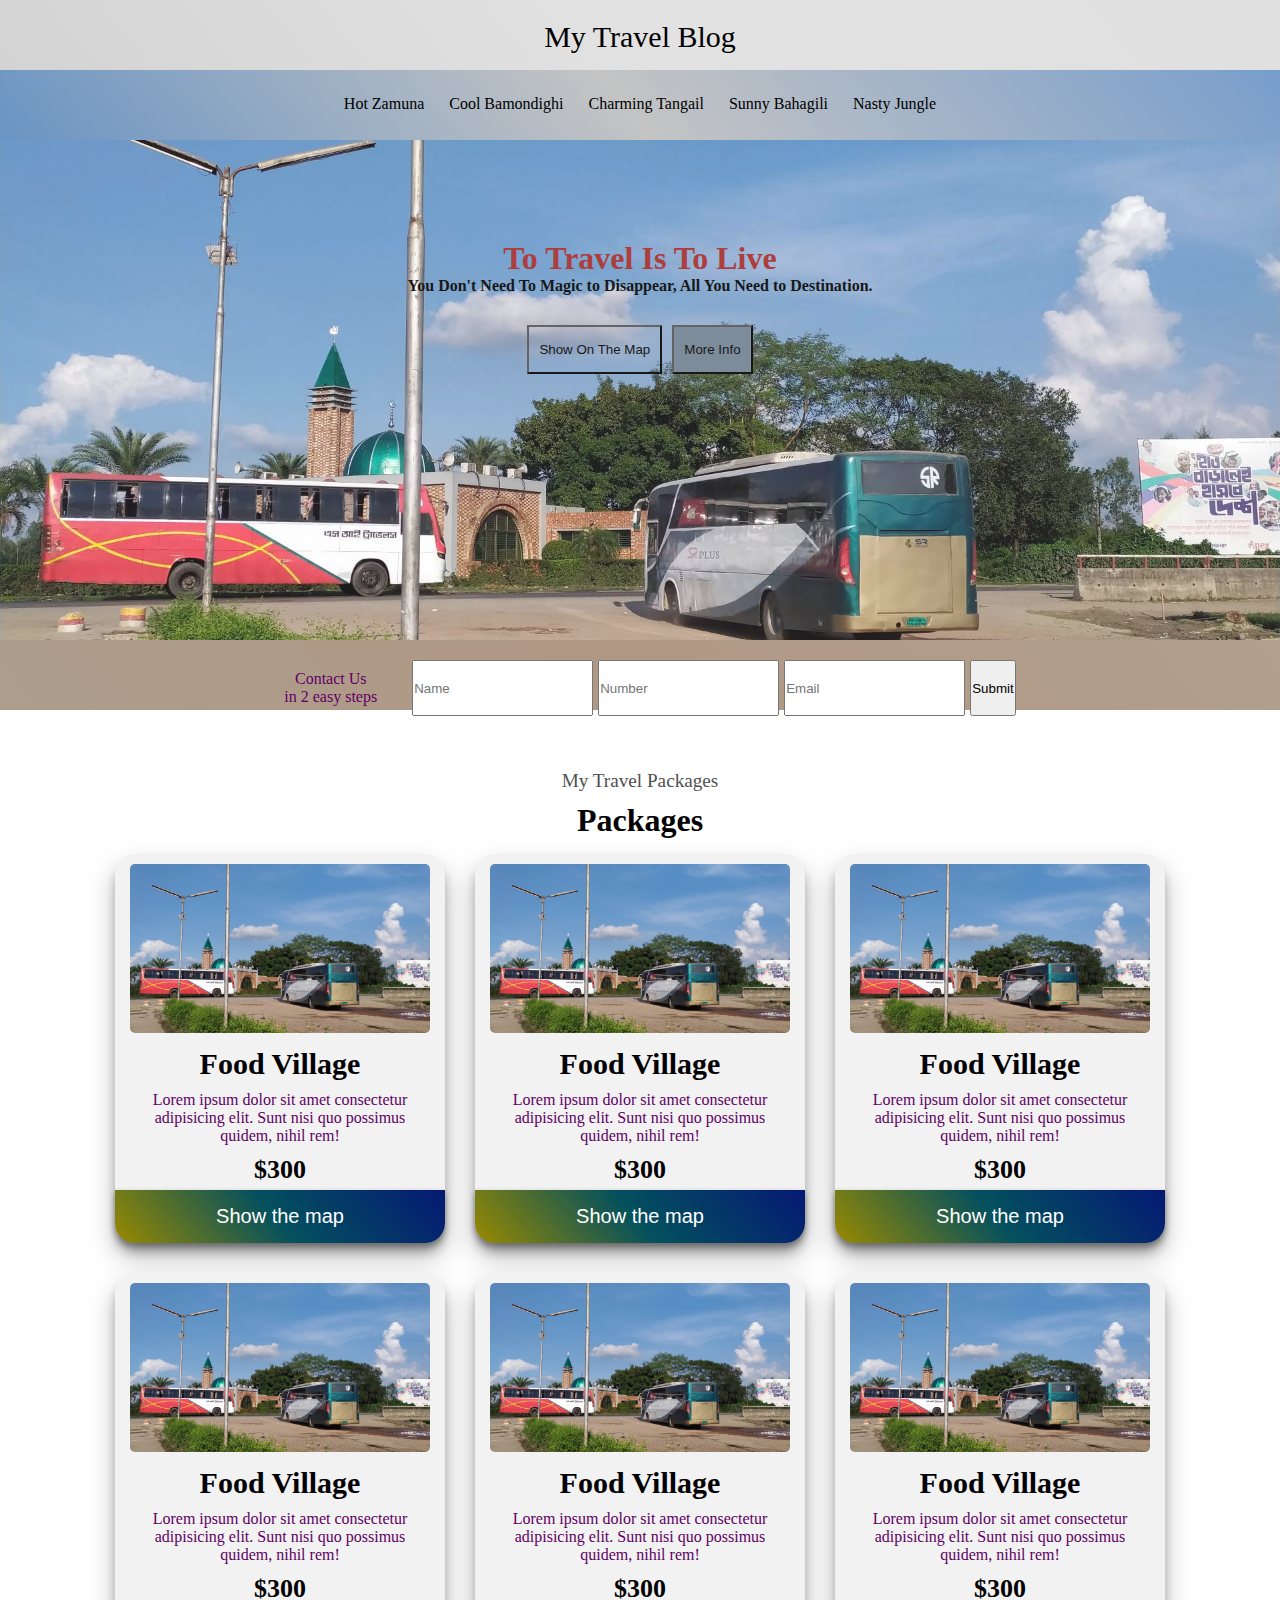
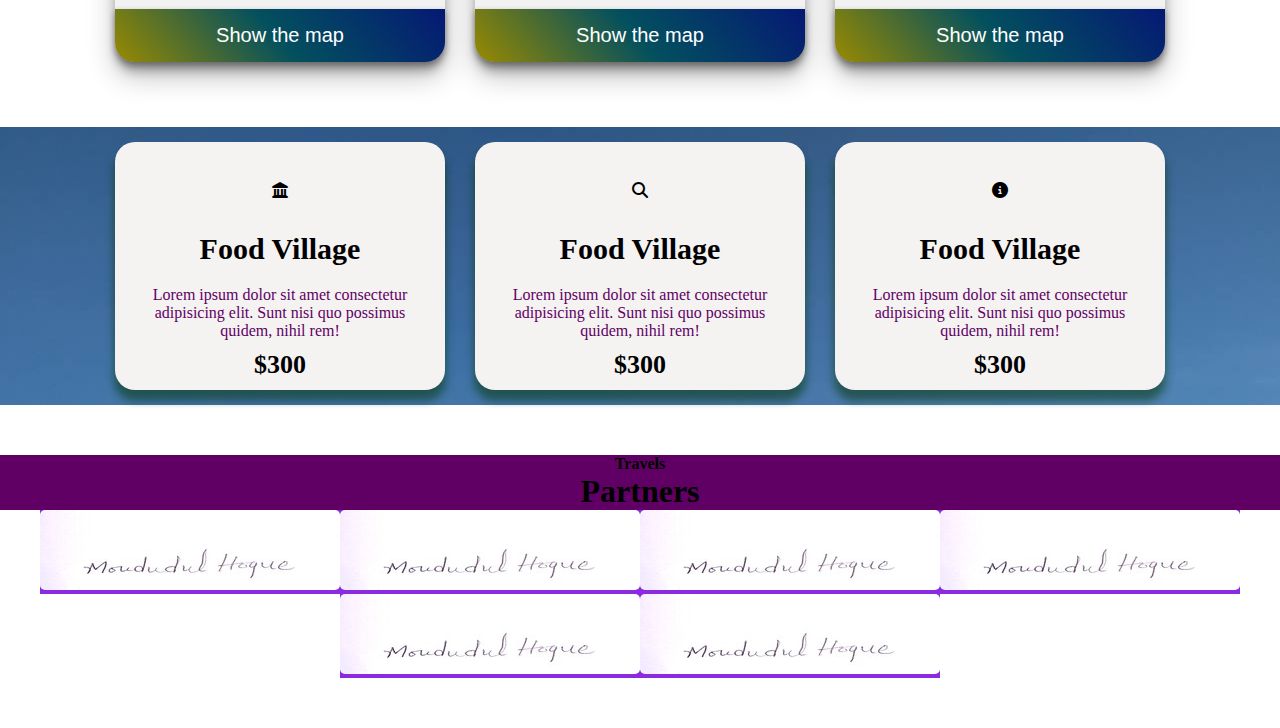
==== index.html @ d43bd412 "index html file relode" ====
<!DOCTYPE html>
<html lang="en">
<head>
    <meta charset="UTF-8">
    <meta name="viewport" content="width=device-width, initial-scale=1.0">
    <title>My Travel Blog</title>
    <link rel="stylesheet" href="project-style1.css">
    <link rel="shortcut icon" href="Images/t2.jpg" type="image/x-icon">
    <link rel="stylesheet" href="https://cdnjs.cloudflare.com/ajax/libs/font-awesome/6.5.1/css/all.min.css" />
</head>
<body>
<header>My Travel Blog</header>

<!--Navbar Area-->
<navbar class="top-nav">
<a href="#">Hot Zamuna</a>
<a href="#">Cool Bamondighi</a>
<a href="#">Charming Tangail</a>
<a href="#">Sunny Bahagili</a>
<a href="#">Nasty Jungle</a>
</navbar>

<!-- =========Travel Best Banner========== -->
<div class="intro-section">
    <h1 class="intro-title">To Travel Is To Live</h1>
    <h4>You Don't Need To Magic to Disappear, All You Need to Destination.</h4>
    <div class="button-area">
        <button class="btn1">Show On The Map</button>
        <button class="btn2">More Info</button>
    </div>
</div>

<!-- ====Contact Form Area=========== -->
<form action="" class="top-form">
    <div class="form-titlearea">
        <p class="top-form-title">
            Contact Us <br>
            in 2 easy steps
        </p>
    </div>
    <div class="input-area">
        <input type="text" name="text" placeholder="Name">
        <input type="number" name="number" placeholder="Number" id="">
        <input type="email" name="Email" id="" placeholder="Email">
        <input type="submit" value="Submit">
    </div>
</form>

<!-- ===========Travel Images Details Area========= -->
<div class="travel-details">
    <div class="title">
        <p class="ti-title1">My Travel Packages</p>
        <p class="ti-title2"><strong>Packages</strong></p>
    </div>

<div class="travel-images">
    <div class="content">
        <img src="Images/t4.jpg" alt="">
        <h3>Food Village</h3>
        <p>Lorem ipsum dolor sit amet consectetur adipisicing elit. Sunt nisi quo possimus quidem, nihil rem!</p>
        <h6>$300</h6>
        <button class="checked">Show the map</button>
    </div>

    <div class="content">
        <img src="Images/t4.jpg" alt="">
        <h3>Food Village</h3>
        <p>Lorem ipsum dolor sit amet consectetur adipisicing elit. Sunt nisi quo possimus quidem, nihil rem!</p>
        <h6>$300</h6>
        <button class="checked">Show the map</button>
    </div>

    <div class="content">
        <img src="Images/t4.jpg" alt="">
        <h3>Food Village</h3>
        <p>Lorem ipsum dolor sit amet consectetur adipisicing elit. Sunt nisi quo possimus quidem, nihil rem!</p>
        <h6>$300</h6>
        <button class="checked">Show the map</button>
    </div>

    <div class="content">
        <img src="Images/t4.jpg" alt="">
        <h3>Food Village</h3>
        <p>Lorem ipsum dolor sit amet consectetur adipisicing elit. Sunt nisi quo possimus quidem, nihil rem!</p>
        <h6>$300</h6>
        <button class="checked">Show the map</button>
    </div>

    <div class="content">
        <img src="Images/t4.jpg" alt="">
        <h3>Food Village</h3>
        <p>Lorem ipsum dolor sit amet consectetur adipisicing elit. Sunt nisi quo possimus quidem, nihil rem!</p>
        <h6>$300</h6>
        <button class="checked">Show the map</button>
    </div>

    <div class="content">
        <img src="Images/t4.jpg" alt="">
        <h3>Food Village</h3>
        <p>Lorem ipsum dolor sit amet consectetur adipisicing elit. Sunt nisi quo possimus quidem, nihil rem!</p>
        <h6>$300</h6>
        <button class="checked">Show the map</button>
    </div>

</div>
</div>

<!-- ==========Security Area================ -->
<div class="icon" style="background-image: url(Images/t1.jpg);">
    <div class="icon-details">
        <i class="fa-solid fa-landmark"></i>     
        <h2>Food Village</h3>
        <p>Lorem ipsum dolor sit amet consectetur adipisicing elit. Sunt nisi quo possimus quidem, nihil rem!</p>
        <h5>$300</h5>
    </div>
    
    <div class="icon-details">
        <i class="fa fa-search"></i>
        <h2>Food Village</h3>
        <p>Lorem ipsum dolor sit amet consectetur adipisicing elit. Sunt nisi quo possimus quidem, nihil rem!</p>
        <h5>$300</h5>
    </div>
    
    <div class="icon-details">
      <i class="fa-solid fa-circle-info"></i>
      <h2>Food Village</h3>        
      <p>Lorem ipsum dolor sit amet consectetur adipisicing elit. Sunt nisi quo possimus quidem, nihil rem!</p>
      <h5>$300</h5>
    </div>
</div>

<!-- ============== Travel Partners =============-->
<div class="travel-partners">

    <div class="tp1">
        <h4 class="tpt1">Travels</h4>
        <h1 class="tpt2">Partners</h1>
    </div>

    <div class="tp2">
        <div class="logo"><img src="Images/l.jpg"></div>
        <div class="logo"><img src="Images/l.jpg"></div>
        <div class="logo"><img src="Images/l.jpg"></div>
        <div class="logo"><img src="Images/l.jpg"></div>
        <div class="logo"><img src="Images/l.jpg"></div>
        <div class="logo"><img src="Images/l.jpg"></div>

    </div>
</div>

</body>
</html>
---- project-style1.css ----
*{
    padding: 0;
    margin: 0;
    box-sizing: border-box;
}

header{
    padding: 20px;
    height: 70px;
    text-align: center;
    font-size:30px ;
    background-color: blue;
    background: linear-gradient(50deg, rgb(211, 211, 211) 0%, rgb(226, 226, 226) 49%, rgb(224, 224, 224) 100%);
    /*background-image:url(Images/t4.jpg);
    background-size: cover;
    box-shadow: 0 0 10px rgba(0, 0, 0, 0.5);
    background-position: center;*/
}


/* ---------------Navbar----------------*/
.top-nav {
    height: 70px;
    display: flex;
    justify-content: center;
    padding: 25px;
    gap: 25px;
    background-image: linear-gradient(50deg, rgb(106, 148, 195) 0%, rgb(196, 196, 196) 49%, rgb(120, 158, 204) 100%);
}

a {
    text-decoration: none;
    color: black;
}



/*-------------Travel Intro------------------*/
.intro-section {
    background-image: url(Images/t4.jpg);
    background-size: cover;
    background-position: center;
    opacity: 0.9;
    height: 500px;
    text-align: center;
    padding: 100px;
}

.intro-title{
    text-align: center;
    color: brown;
    
}

.button-area{
    margin-top: 30px;
    display: flex;
    justify-content: center;
}

.btn1{
    background-color: transparent;
    padding: 0 10px;
}
.btn1:hover{
    background-image: linear-gradient
    (50deg, rgb(255, 72, 231) 0%,
     rgb(255, 255, 255) 49%, rgb(176, 160, 140) 100%);
    box-shadow: 0 3px 6px rgba(0, 0, 0, .16), 
                0 3px 6px rgba(0, 0, 0, .23);    
    transition: 1s;
    border-radius: 150px 155px 155px 155px;
    transform: translate(0px, -8px);

}
.btn2{
    background-color: slategrey;
    margin-left: 10px;
    padding: 15px 10px;
}

.btn2:hover{
    background-color: yellow;
    transition: .8s;
}

/*------------------Contact Form--------------*/
.top-form {
    height: 70px;
    display: flex;
    justify-content: center;
    flex-wrap: wrap;
    padding: 20px;
    gap: 15px;
    background-image: linear-gradient(50deg, rgb(172, 157, 140) 0%, rgb(177, 152, 133) 49%, rgb(176, 160, 140) 100%);
    border-top: 5px rgb(66, 77, 38);
    box-shadow: 0px -5px 10px rgba(66, 77, 38, 5)0.9;
}

@media only screen and (max-width:700px) {
    .top-form {
        display: flex;
        justify-content: center;
        height: 100px;
    }
}

.input-area {
    display: flex;

    gap: 5px;
}



/* ======================Image-section ===============*/
.travel-details{
    display: flex;
    flex-wrap: wrap;
    justify-content: center;
    align-items: center;
    width: 100%;
    margin: 50px 0;
}

.title{
    display: flex;
    justify-content: center;
    flex-direction: column;
    gap: 0;
}
.ti-title1{
    color: rgb(80, 80, 80);
    font-size: larger;
    margin: 10px 0 0 0;
}
.ti-title2{
    color: black;
    font-size: xx-large;
    margin: 10px 0 0 0;

}
h3 {
    text-align: center;
    font-size: 30px;
    margin: 0;
    padding-top: 10px;
}

.travel-images{
    display: flex;
    flex-wrap: wrap;
    justify-content: center;
    align-items: center;
    width: 100%;
}

.content{
    margin: 15px;
    max-width: 330px;
    box-sizing: border-box;
    float: left;
    text-align: center;
    border-radius: 20px;
    cursor: pointer;
    padding-top: 10px;
    box-shadow: 0 14px 28px rgba(0, 0, 0, .25), 0 10px 10px rgba(0, 0, 0, .22);
    transition: .4s;
    background: #f2f2f2;
}

.content:hover{
    box-shadow: 0 3px 6px rgba(0, 0, 0, .16), 0 3px 6px rgba(0, 0, 0, .23);
    transform: translate(0px, -8px);
}

img{
    max-width: 300px;
    text-align: center;
    margin: 0 auto;
    display: inline-block;
    border-radius: 5px;
    background-position: center;
}

p{
    text-align: center;
    color: #610064;
    padding-top:0 8px;
    margin: 10px 20px;
}

h6{
    font-size: 26px;
    text-align: center;
    color: rgb(0, 0, 0);
    margin: 0;
}

.checked{
    text-align: center;
    font-size: 20px;
    color: #ffffff;
    padding: 15px;
    width: 100%;
    border: 0;
    outline: none;
    cursor: pointer;
    margin-top: 5px;
    border-bottom-left-radius: 20px;
    border-bottom-right-radius: 20px;
    background-image: linear-gradient(50deg, rgb(153, 138, 0) 0%, rgb(3, 80, 94) 49%, rgb(5, 25, 116) 100%);
    box-shadow:  0 3px 6px rgba(0, 0, 0, .16), 0 3px 6px rgba(0, 0, 0, .23);*/
}

.checked:hover{
    background-color: #610064;
}

/* ==========Security Area =================== ******** */
h2 {
    text-align: center;
    font-size: 30px;
    margin: 20px;
}

.icon{
    background-image: url(Images/t2.jpg);
    display: flex;
    justify-content: center;
    justify-items: center;
    width: 100%;
    margin: 50px 0;
}

h5{
    font-size: 26px;
    text-align: center;
    color: rgb(0, 0, 0);
    margin: 10px;
}

.icon-details{
    margin: 15px;
    max-width: 330px;
    box-sizing: border-box;
    float: left;
    text-align: center;
    border-radius: 20px;
    cursor: pointer;
    padding-top: 10px;
    background-color: rgb(245, 242, 242);
    box-shadow: 0 10px 8px 1px rgba(0, 0, 0, 0.363), 0 10px 10px rgba(0, 187, 0, 0.22);
    transition: .4s;
}

.icon-details:hover{
    box-shadow: 0 3px 6px rgba(0, 0, 0, .16), 0 3px 6px rgba(0, 0, 0, .23);
    transform: translate(0px, -38px);
}

.fa-search,
.fa-landmark,
.fa-circle-info {
    margin: 0 10px;
    padding: 30px;
    height: 10px;
}


.travel-partners{
    width: 100%;
    margin: 50px 0;
}

.tp1{
    background-color: #610064;
}
.tpt1{
    text-align: center;
}
.tpt2{
    text-align: center;
}
.tp2{
    display: flex;
    justify-content: center;
    flex-wrap: wrap;
    justify-items: center;
}

.logo{
    background-color: blueviolet;
}
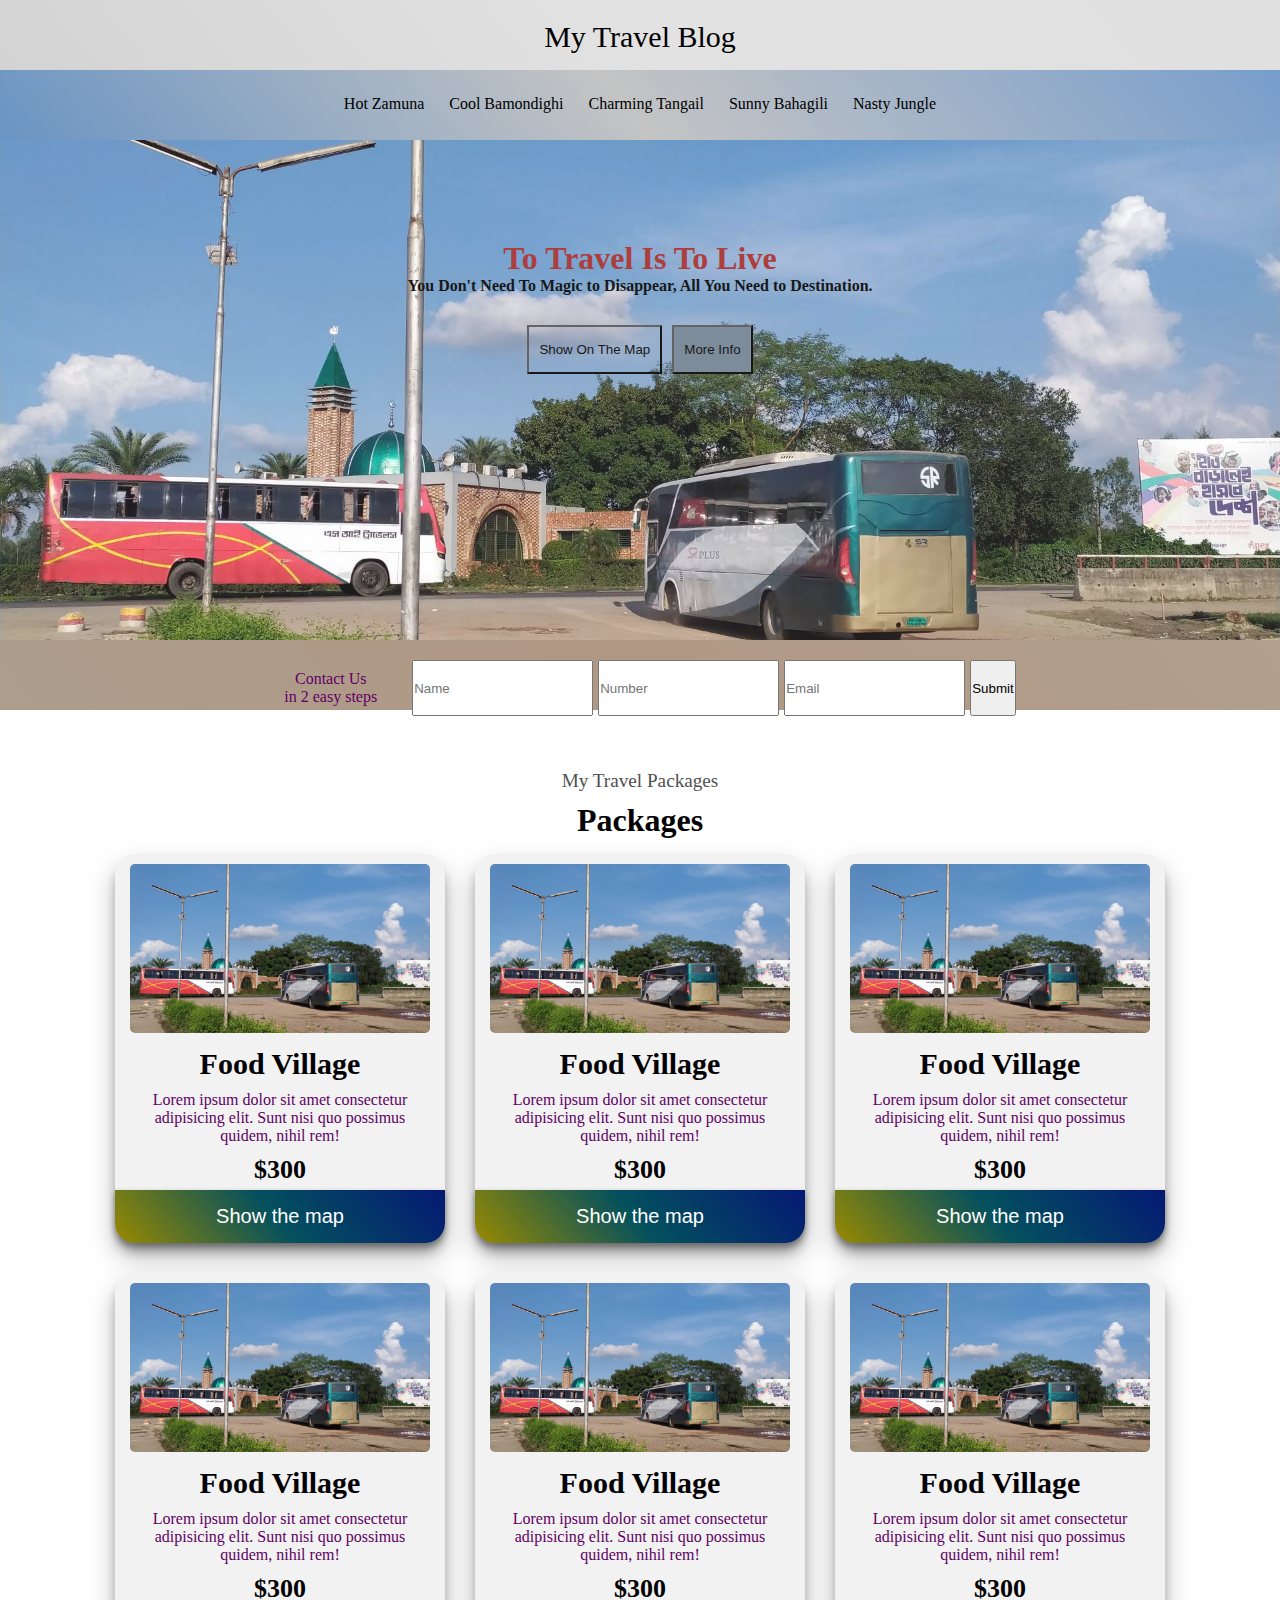
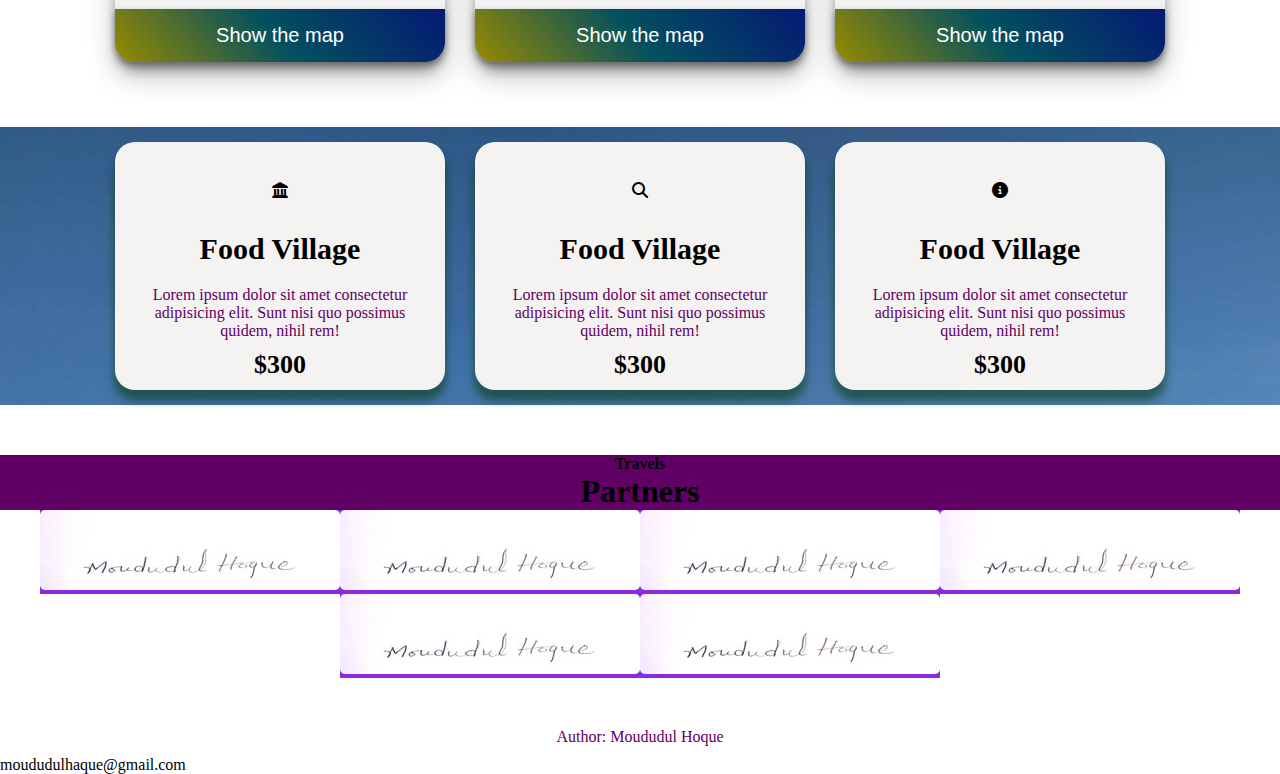
==== commit 1098703f: "Again Start" ====
--- a/index.html
+++ b/index.html
@@ -4,7 +4,7 @@
     <meta charset="UTF-8">
     <meta name="viewport" content="width=device-width, initial-scale=1.0">
     <title>My Travel Blog</title>
-    <link rel="stylesheet" href="project-style1.css">
+    <link rel="stylesheet" href="style.css">
     <link rel="shortcut icon" href="Images/t2.jpg" type="image/x-icon">
     <link rel="stylesheet" href="https://cdnjs.cloudflare.com/ajax/libs/font-awesome/6.5.1/css/all.min.css" />
 </head>
@@ -147,6 +147,9 @@
 
     </div>
 </div>
-
+<footer>
+    <p>Author: Moududul Hoque</p>
+    <a href="malito:moududulhaque@gmail.com">moududulhaque@gmail.com</a>
+</footer>
 </body>
 </html>--- a/style.css
+++ b/style.css
@@ -0,0 +1,294 @@
+*{
+    padding: 0;
+    margin: 0;
+    box-sizing: border-box;
+}
+
+header{
+    padding: 20px;
+    height: 70px;
+    text-align: center;
+    font-size:30px ;
+    background-color: blue;
+    background: linear-gradient(50deg, rgb(211, 211, 211) 0%, rgb(226, 226, 226) 49%, rgb(224, 224, 224) 100%);
+    /*background-image:url(Images/t4.jpg);
+    background-size: cover;
+    box-shadow: 0 0 10px rgba(0, 0, 0, 0.5);
+    background-position: center;*/
+}
+
+
+/* ---------------Navbar----------------*/
+.top-nav {
+    height: 70px;
+    display: flex;
+    justify-content: center;
+    padding: 25px;
+    gap: 25px;
+    background-image: linear-gradient(50deg, rgb(106, 148, 195) 0%, rgb(196, 196, 196) 49%, rgb(120, 158, 204) 100%);
+}
+
+a {
+    text-decoration: none;
+    color: black;
+}
+
+
+
+/*-------------Travel Intro------------------*/
+.intro-section {
+    background-image: url(Images/t4.jpg);
+    background-size: cover;
+    background-position: center;
+    opacity: 0.9;
+    height: 500px;
+    text-align: center;
+    padding: 100px;
+}
+
+.intro-title{
+    text-align: center;
+    color: brown;
+    
+}
+
+.button-area{
+    margin-top: 30px;
+    display: flex;
+    justify-content: center;
+}
+
+.btn1{
+    background-color: transparent;
+    padding: 0 10px;
+}
+.btn1:hover{
+    background-image: linear-gradient
+    (50deg, rgb(255, 72, 231) 0%,
+     rgb(255, 255, 255) 49%, rgb(176, 160, 140) 100%);
+    box-shadow: 0 3px 6px rgba(0, 0, 0, .16), 
+                0 3px 6px rgba(0, 0, 0, .23);    
+    transition: 1s;
+    border-radius: 150px 155px 155px 155px;
+    transform: translate(0px, -8px);
+
+}
+.btn2{
+    background-color: slategrey;
+    margin-left: 10px;
+    padding: 15px 10px;
+}
+
+.btn2:hover{
+    background-color: yellow;
+    transition: .8s;
+}
+
+/*------------------Contact Form--------------*/
+.top-form {
+    height: 70px;
+    display: flex;
+    justify-content: center;
+    flex-wrap: wrap;
+    padding: 20px;
+    gap: 15px;
+    background-image: linear-gradient(50deg, rgb(172, 157, 140) 0%, rgb(177, 152, 133) 49%, rgb(176, 160, 140) 100%);
+    border-top: 5px rgb(66, 77, 38);
+    box-shadow: 0px -5px 10px rgba(66, 77, 38, 5)0.9;
+}
+
+@media only screen and (max-width:700px) {
+    .top-form {
+        display: flex;
+        justify-content: center;
+        height: 100px;
+    }
+}
+
+.input-area {
+    display: flex;
+
+    gap: 5px;
+}
+
+
+
+/* ======================Image-section ===============*/
+.travel-details{
+    display: flex;
+    flex-wrap: wrap;
+    justify-content: center;
+    align-items: center;
+    width: 100%;
+    margin: 50px 0;
+}
+
+.title{
+    display: flex;
+    justify-content: center;
+    flex-direction: column;
+    gap: 0;
+}
+.ti-title1{
+    color: rgb(80, 80, 80);
+    font-size: larger;
+    margin: 10px 0 0 0;
+}
+.ti-title2{
+    color: black;
+    font-size: xx-large;
+    margin: 10px 0 0 0;
+
+}
+h3 {
+    text-align: center;
+    font-size: 30px;
+    margin: 0;
+    padding-top: 10px;
+}
+
+.travel-images{
+    display: flex;
+    flex-wrap: wrap;
+    justify-content: center;
+    align-items: center;
+    width: 100%;
+}
+
+.content{
+    margin: 15px;
+    max-width: 330px;
+    box-sizing: border-box;
+    float: left;
+    text-align: center;
+    border-radius: 20px;
+    cursor: pointer;
+    padding-top: 10px;
+    box-shadow: 0 14px 28px rgba(0, 0, 0, .25), 0 10px 10px rgba(0, 0, 0, .22);
+    transition: .4s;
+    background: #f2f2f2;
+}
+
+.content:hover{
+    box-shadow: 0 3px 6px rgba(0, 0, 0, .16), 0 3px 6px rgba(0, 0, 0, .23);
+    transform: translate(0px, -8px);
+}
+
+img{
+    max-width: 300px;
+    text-align: center;
+    margin: 0 auto;
+    display: inline-block;
+    border-radius: 5px;
+    background-position: center;
+}
+
+p{
+    text-align: center;
+    color: #610064;
+    padding-top:0 8px;
+    margin: 10px 20px;
+}
+
+h6{
+    font-size: 26px;
+    text-align: center;
+    color: rgb(0, 0, 0);
+    margin: 0;
+}
+
+.checked{
+    text-align: center;
+    font-size: 20px;
+    color: #ffffff;
+    padding: 15px;
+    width: 100%;
+    border: 0;
+    outline: none;
+    cursor: pointer;
+    margin-top: 5px;
+    border-bottom-left-radius: 20px;
+    border-bottom-right-radius: 20px;
+    background-image: linear-gradient(50deg, rgb(153, 138, 0) 0%, rgb(3, 80, 94) 49%, rgb(5, 25, 116) 100%);
+    box-shadow:  0 3px 6px rgba(0, 0, 0, .16), 0 3px 6px rgba(0, 0, 0, .23);*/
+}
+
+.checked:hover{
+    background-color: #610064;
+}
+
+/* ==========Security Area =================== ******** */
+h2 {
+    text-align: center;
+    font-size: 30px;
+    margin: 20px;
+}
+
+.icon{
+    background-image: url(Images/t2.jpg);
+    display: flex;
+    justify-content: center;
+    justify-items: center;
+    width: 100%;
+    margin: 50px 0;
+}
+
+h5{
+    font-size: 26px;
+    text-align: center;
+    color: rgb(0, 0, 0);
+    margin: 10px;
+}
+
+.icon-details{
+    margin: 15px;
+    max-width: 330px;
+    box-sizing: border-box;
+    float: left;
+    text-align: center;
+    border-radius: 20px;
+    cursor: pointer;
+    padding-top: 10px;
+    background-color: rgb(245, 242, 242);
+    box-shadow: 0 10px 8px 1px rgba(0, 0, 0, 0.363), 0 10px 10px rgba(0, 187, 0, 0.22);
+    transition: .4s;
+}
+
+.icon-details:hover{
+    box-shadow: 0 3px 6px rgba(0, 0, 0, .16), 0 3px 6px rgba(0, 0, 0, .23);
+    transform: translate(0px, -38px);
+}
+
+.fa-search,
+.fa-landmark,
+.fa-circle-info {
+    margin: 0 10px;
+    padding: 30px;
+    height: 10px;
+}
+
+
+.travel-partners{
+    width: 100%;
+    margin: 50px 0;
+}
+
+.tp1{
+    background-color: #610064;
+}
+.tpt1{
+    text-align: center;
+}
+.tpt2{
+    text-align: center;
+}
+.tp2{
+    display: flex;
+    justify-content: center;
+    flex-wrap: wrap;
+    justify-items: center;
+}
+
+.logo{
+    background-color: blueviolet;
+}